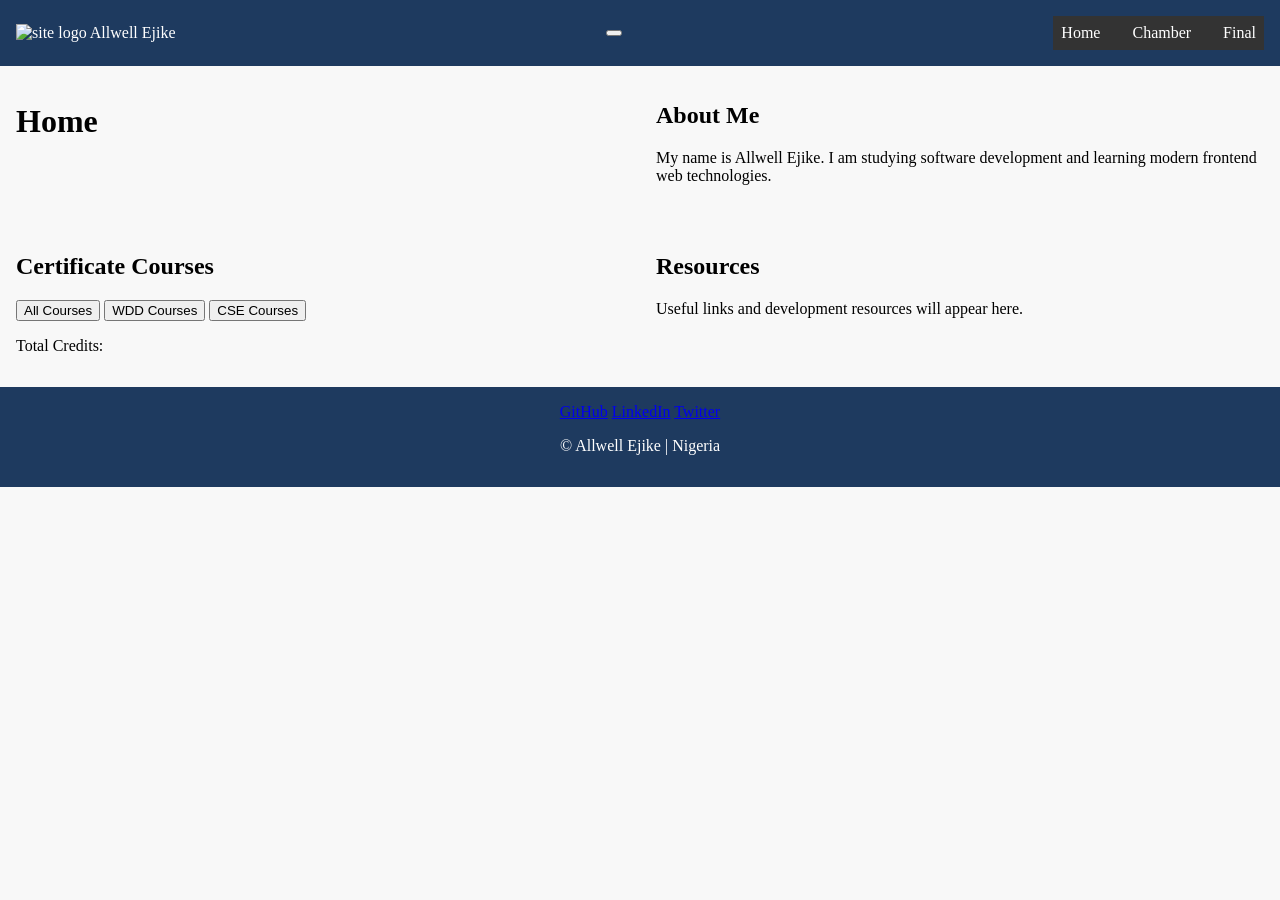
==== index.html @ 2c893b7d "create html root" ====
<!DOCTYPE html>
<html lang="en">
<head>
<meta charset="UTF-8">
<meta name="author" content="Allwell Ejike">
<meta name="description" content="WDD 231 Course Home Page by Allwell Ejike showcasing coursework and projects.">
<meta name="viewport" content="width=device-width, initial-scale=1.0">

<title>WDD 231 | Allwell Ejike</title>

<link rel="stylesheet" href="styles/normalize.css">
<link rel="stylesheet" href="styles/small.css">
<link rel="stylesheet" href="styles/larger.css">

<link rel="preconnect" href="https://fonts.googleapis.com">
<link href="https://fonts.googleapis.com/css2?family=Poppins:wght@300;500;700&display=swap" rel="stylesheet">

<script src="scripts/navigation.js" defer></script>
<script src="scripts/date.js" defer></script>
<script src="scripts/courses.js" defer></script>

</head>

<body>

<header>

<div class="logo">
<img src="images/logo.svg" alt="site logo">
<span>Allwell Ejike</span>
</div>

<button id="menu"></button>

<nav id="nav">
<ul>
<li><a href="#">Home</a></li>
<li><a href="../chamber/index.html">Chamber</a></li>
<li><a href="../final/index.html">Final</a></li>
</ul>
</nav>

</header>

<main>

<h1>Home</h1>

<section>
<h2>About Me</h2>
<p>My name is Allwell Ejike. I am studying software development and learning modern frontend web technologies.</p>
</section>

<section>
<h2>Certificate Courses</h2>

<div class="buttons">
<button id="all">All Courses</button>
<button id="wdd">WDD Courses</button>
<button id="cse">CSE Courses</button>
</div>

<div id="courses"></div>

<p>Total Credits: <span id="credits"></span></p>

</section>

<section>
<h2>Resources</h2>
<p>Useful links and development resources will appear here.</p>
</section>

</main>

<footer>

<div class="social">
<a href="https://github.com/allwellejike">GitHub</a>
<a href="https://linkedin.com">LinkedIn</a>
<a href="#">Twitter</a>
</div>

<p>
© <span id="currentyear"></span> Allwell Ejike | Nigeria
</p>

<p id="lastModified"></p>

</footer>

</body>
</html>
---- styles/small.css ----
body{
    font-family: 'Roboto,' sans-serif;
    margin: 0;
    padding: 0;
    background: #f8f8f8;
}

header{
    display: flex;
    justify-content: space-between;
    align-items: center;
    background: #1e3a5f;
    color: white;
    padding: 1em;
}

nav ul{
    list-style: none;
    display: none;
    padding: 0;
    background: #333;
    margin: 0;
}

nav ul.open{
    display: block;
}

nav ul li{
    padding: 0.5rem;
}

nav ul li a{
    color: white;
    text-decoration: none;
}

nav ul li a.active{
    color: yellow;
}

main{
    padding: 1rem;
}

.course-btn{
    margin: 0.5rem;
    padding: 0.5rem 1rem;
    border: none;
    color: white;
    cursor: pointer;
    background: #aa3e3e;
    border-radius: 5px;
}

footer{
    background: #1e3a5f;
    color: white;
    padding: 1rem;
    text-align: center;
}
---- styles/larger.css ----
@media screen and (min-width: 768px){
nav ul{
    display: flex !important;
    justify-content: center;
    gap: 1rem;
}

nav ul li{
    display: inline;
}

main{
    display: grid;
    grid-template-columns: repeat(2, 1fr);
    gap: 2rem;
}

header{
    justify-content: space-between;
}

#filters{
    display: flex;
    gap: 1rem;
    justify-content: center;
    margin: 1rem 0;
}
}
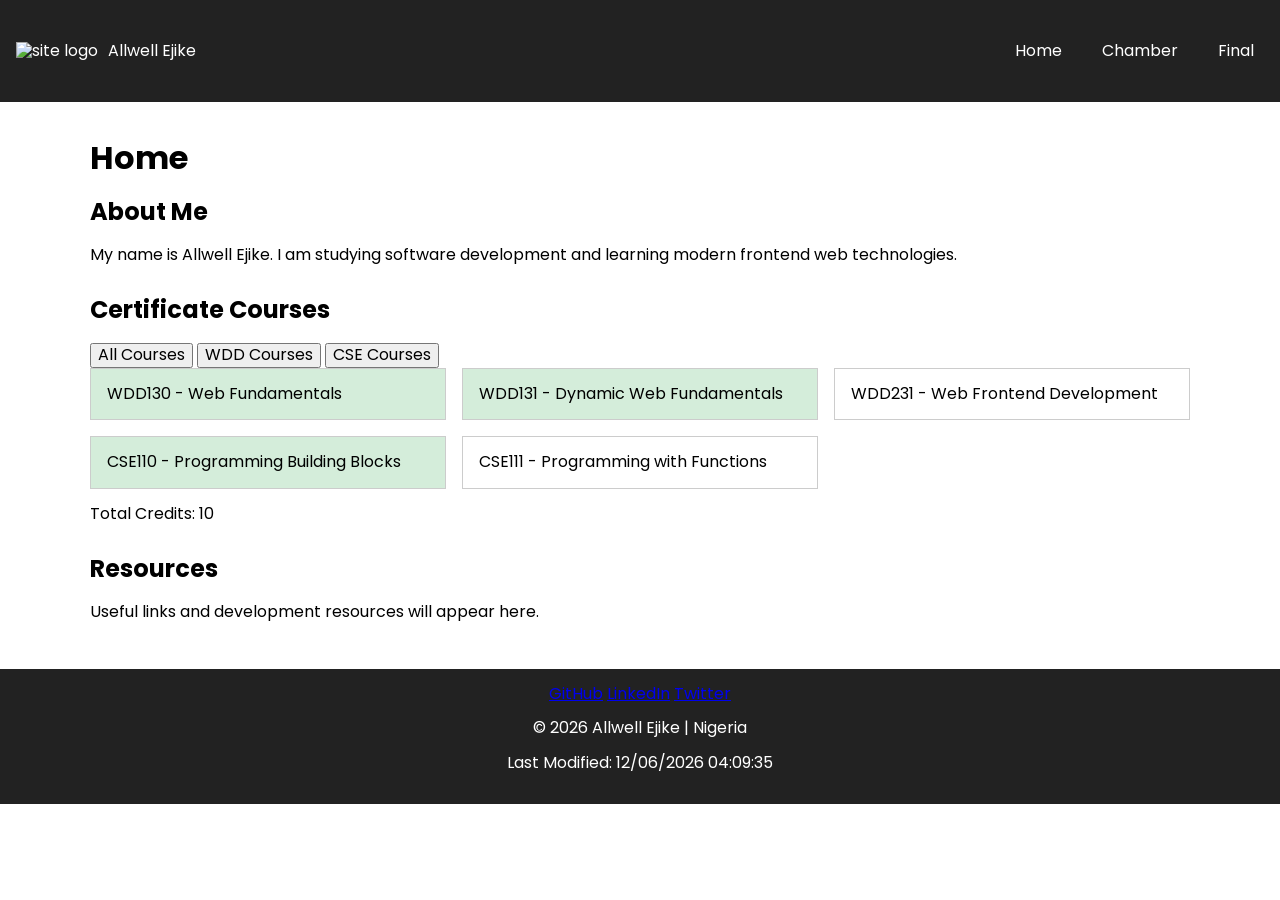
==== commit a1565e63: "added code to normalize.css" ====
--- a/index.html
+++ b/index.html
@@ -77,7 +77,7 @@
 
 <div class="social">
 <a href="https://github.com/allwellejike">GitHub</a>
-<a href="https://linkedin.com">LinkedIn</a>
+<a href="https://linkedin.com/in/allwellejike">LinkedIn</a>
 <a href="#">Twitter</a>
 </div>
 
--- a/styles/small.css
+++ b/styles/small.css
@@ -1,61 +1,74 @@
 body{
-    font-family: 'Roboto,' sans-serif;
-    margin: 0;
-    padding: 0;
-    background: #f8f8f8;
+font-family:Poppins, sans-serif;
+margin:0;
+padding:0;
 }
 
 header{
-    display: flex;
-    justify-content: space-between;
-    align-items: center;
-    background: #1e3a5f;
-    color: white;
-    padding: 1em;
+display:flex;
+justify-content:space-between;
+align-items:center;
+padding:1rem;
+background:#222;
+color:white;
+}
+
+.logo{
+display:flex;
+align-items:center;
+gap:10px;
 }
 
 nav ul{
-    list-style: none;
-    display: none;
-    padding: 0;
-    background: #333;
-    margin: 0;
+list-style:none;
+padding:0;
+display:none;
+flex-direction:column;
 }
 
 nav ul.open{
-    display: block;
+display:flex;
 }
 
-nav ul li{
-    padding: 0.5rem;
+nav a{
+color:white;
+text-decoration:none;
+padding:10px;
+display:block;
 }
 
-nav ul li a{
-    color: white;
-    text-decoration: none;
-}
-
-nav ul li a.active{
-    color: yellow;
+#menu{
+font-size:2rem;
+background:none;
+border:none;
+color:white;
 }
 
 main{
-    padding: 1rem;
+padding:1rem;
 }
 
-.course-btn{
-    margin: 0.5rem;
-    padding: 0.5rem 1rem;
-    border: none;
-    color: white;
-    cursor: pointer;
-    background: #aa3e3e;
-    border-radius: 5px;
+section{
+margin-bottom:2rem;
+}
+
+#courses{
+display:grid;
+gap:1rem;
+}
+
+.course{
+padding:1rem;
+border:1px solid #ccc;
+}
+
+.completed{
+background:#d4edda;
 }
 
 footer{
-    background: #1e3a5f;
-    color: white;
-    padding: 1rem;
-    text-align: center;
+text-align:center;
+padding:1rem;
+background:#222;
+color:white;
 }
--- a/styles/larger.css
+++ b/styles/larger.css
@@ -1,28 +1,22 @@
-@media screen and (min-width: 768px){
-nav ul{
-    display: flex !important;
-    justify-content: center;
-    gap: 1rem;
+@media (min-width: 768px){
+
+#menu{
+display:none;
 }
 
-nav ul li{
-    display: inline;
+nav ul{
+display:flex;
+flex-direction:row;
+gap:20px;
+}
+
+#courses{
+grid-template-columns:repeat(3,1fr);
 }
 
 main{
-    display: grid;
-    grid-template-columns: repeat(2, 1fr);
-    gap: 2rem;
+max-width:1100px;
+margin:auto;
 }
 
-header{
-    justify-content: space-between;
-}
-
-#filters{
-    display: flex;
-    gap: 1rem;
-    justify-content: center;
-    margin: 1rem 0;
-}
 }
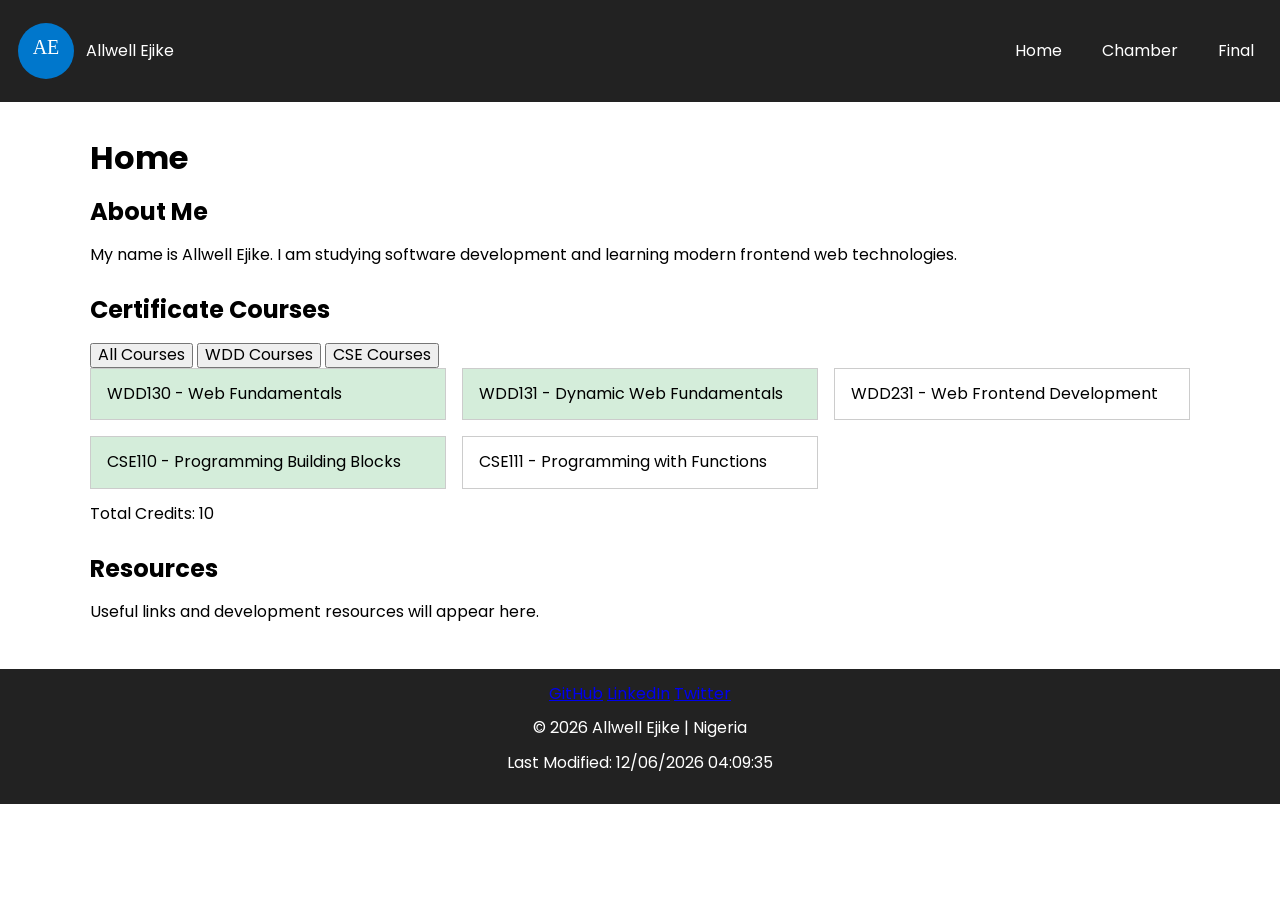
==== commit 58546d5c: "added img" ====
--- a/index.html
+++ b/index.html
@@ -3,7 +3,7 @@
 <head>
 <meta charset="UTF-8">
 <meta name="author" content="Allwell Ejike">
-<meta name="description" content="WDD 231 Course Home Page by Allwell Ejike showcasing coursework and projects.">
+<meta name="description" content="WDD 231 course home page by Allwell Ejike featuring web development coursework and projects.">
 <meta name="viewport" content="width=device-width, initial-scale=1.0">
 
 <title>WDD 231 | Allwell Ejike</title>
@@ -78,7 +78,7 @@
 <div class="social">
 <a href="https://github.com/allwellejike">GitHub</a>
 <a href="https://linkedin.com/in/allwellejike">LinkedIn</a>
-<a href="#">Twitter</a>
+<a href="https://twitter.com/allwell_lfc">Twitter</a>
 </div>
 
 <p>
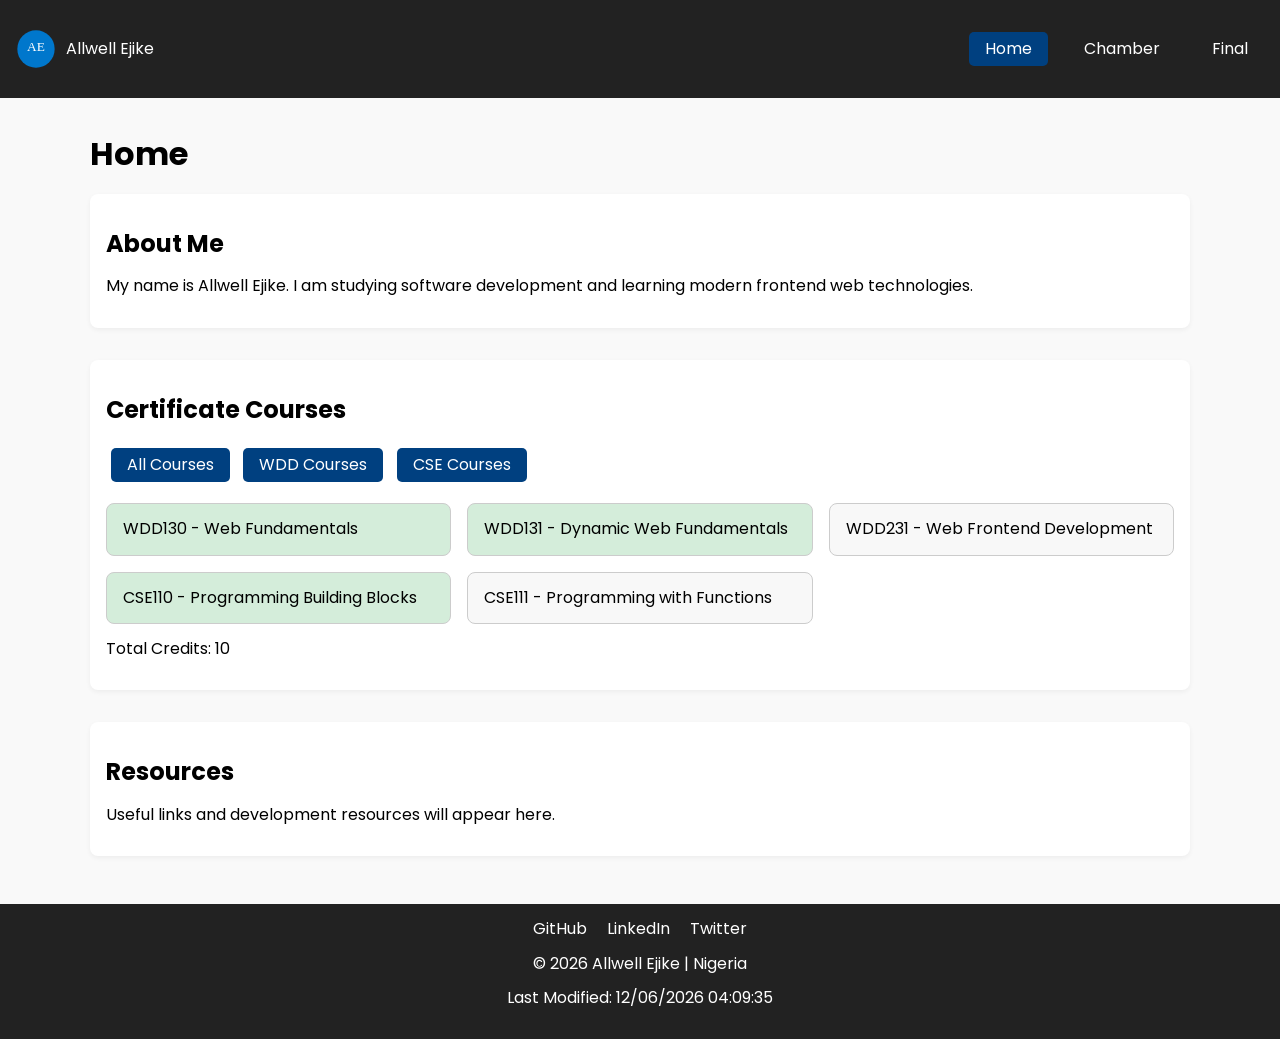
==== commit eb26ae2c: "added code" ====
--- a/index.html
+++ b/index.html
@@ -8,12 +8,13 @@
 
 <title>WDD 231 | Allwell Ejike</title>
 
+<link rel="preconnect" href="https://fonts.googleapis.com">
+<link rel="preconnect" href="https://fonts.gstatic.com" crossorigin>
+<link href="https://fonts.googleapis.com/css2?family=Poppins:wght@300;500;700&display=swap" rel="stylesheet">
+
 <link rel="stylesheet" href="styles/normalize.css">
 <link rel="stylesheet" href="styles/small.css">
 <link rel="stylesheet" href="styles/larger.css">
-
-<link rel="preconnect" href="https://fonts.googleapis.com">
-<link href="https://fonts.googleapis.com/css2?family=Poppins:wght@300;500;700&display=swap" rel="stylesheet">
 
 <script src="scripts/navigation.js" defer></script>
 <script src="scripts/date.js" defer></script>
@@ -24,69 +25,56 @@
 <body>
 
 <header>
-
-<div class="logo">
-<img src="images/logo.svg" alt="site logo">
-<span>Allwell Ejike</span>
-</div>
-
-<button id="menu"></button>
-
-<nav id="nav">
-<ul>
-<li><a href="#">Home</a></li>
-<li><a href="../chamber/index.html">Chamber</a></li>
-<li><a href="../final/index.html">Final</a></li>
-</ul>
-</nav>
-
+    <div class="logo">
+        <img src="images/logo.svg" alt="Allwell Ejike logo">
+        <span>Allwell Ejike</span>
+    </div>
+    <button id="menu">☰</button>
+    <nav>
+        <ul>
+            <li><a href="#" class="active">Home</a></li>
+            <li><a href="../chamber/index.html">Chamber</a></li>
+            <li><a href="../final/index.html">Final</a></li>
+        </ul>
+    </nav>
 </header>
 
 <main>
+    <h1>Home</h1>
 
-<h1>Home</h1>
+    <section>
+        <h2>About Me</h2>
+        <p>My name is Allwell Ejike. I am studying software development and learning modern frontend web technologies.</p>
+    </section>
 
-<section>
-<h2>About Me</h2>
-<p>My name is Allwell Ejike. I am studying software development and learning modern frontend web technologies.</p>
-</section>
+    <section>
+        <h2>Certificate Courses</h2>
 
-<section>
-<h2>Certificate Courses</h2>
+        <div class="buttons">
+            <button id="all">All Courses</button>
+            <button id="wdd">WDD Courses</button>
+            <button id="cse">CSE Courses</button>
+        </div>
 
-<div class="buttons">
-<button id="all">All Courses</button>
-<button id="wdd">WDD Courses</button>
-<button id="cse">CSE Courses</button>
-</div>
+        <div id="courses"></div>
+        <p>Total Credits: <span id="credits"></span></p>
+    </section>
 
-<div id="courses"></div>
-
-<p>Total Credits: <span id="credits"></span></p>
-
-</section>
-
-<section>
-<h2>Resources</h2>
-<p>Useful links and development resources will appear here.</p>
-</section>
-
+    <section>
+        <h2>Resources</h2>
+        <p>Useful links and development resources will appear here.</p>
+    </section>
 </main>
 
 <footer>
+    <div class="social">
+        <a href="https://github.com/allwellejike">GitHub</a>
+        <a href="https://linkedin.com/in/allwellejike">LinkedIn</a>
+        <a href="https://twitter.com/allwell_lfc">Twitter</a>
+    </div>
 
-<div class="social">
-<a href="https://github.com/allwellejike">GitHub</a>
-<a href="https://linkedin.com/in/allwellejike">LinkedIn</a>
-<a href="https://twitter.com/allwell_lfc">Twitter</a>
-</div>
-
-<p>
-© <span id="currentyear"></span> Allwell Ejike | Nigeria
-</p>
-
-<p id="lastModified"></p>
-
+    <p>© <span id="currentyear"></span> Allwell Ejike | Nigeria</p>
+    <p id="lastModified"></p>
 </footer>
 
 </body>
--- a/styles/small.css
+++ b/styles/small.css
@@ -1,74 +1,130 @@
-body{
-font-family:Poppins, sans-serif;
-margin:0;
-padding:0;
+/* Base Styles */
+body {
+    font-family: Poppins, sans-serif;
+    margin: 0;
+    padding: 0;
+    background: #f9f9f9;
 }
 
-header{
-display:flex;
-justify-content:space-between;
-align-items:center;
-padding:1rem;
-background:#222;
-color:white;
+header {
+    display: flex;
+    justify-content: space-between;
+    align-items: center;
+    padding: 1rem;
+    background: #222;
+    color: white;
 }
 
-.logo{
-display:flex;
-align-items:center;
-gap:10px;
+.logo {
+    display: flex;
+    align-items: center;
+    gap: 10px;
 }
 
-nav ul{
-list-style:none;
-padding:0;
-display:none;
-flex-direction:column;
+.logo img {
+    width: 40px;
 }
 
-nav ul.open{
-display:flex;
+/* Navigation */
+nav ul {
+    list-style: none;
+    padding: 0;
+    display: none;
+    flex-direction: column;
+    gap: 0.5rem;
 }
 
-nav a{
-color:white;
-text-decoration:none;
-padding:10px;
-display:block;
+nav ul.open {
+    display: flex;
 }
 
-#menu{
-font-size:2rem;
-background:none;
-border:none;
-color:white;
+nav a {
+    color: white;
+    text-decoration: none;
+    padding: 0.5rem 1rem;
+    display: block;
+    border-radius: 5px;
 }
 
-main{
-padding:1rem;
+nav a.active {
+    background: #004080;
 }
 
-section{
-margin-bottom:2rem;
+#menu {
+    font-size: 2rem;
+    background: none;
+    border: none;
+    color: white;
+    cursor: pointer;
 }
 
-#courses{
-display:grid;
-gap:1rem;
+/* Main Content */
+main {
+    max-width: 1100px;
+    margin: auto;
+    padding: 1rem;
 }
 
-.course{
-padding:1rem;
-border:1px solid #ccc;
+section {
+    margin-bottom: 2rem;
+    padding: 1rem;
+    background: #fff;
+    border-radius: 8px;
+    box-shadow: 0 2px 5px rgba(0,0,0,0.05);
 }
 
-.completed{
-background:#d4edda;
+/* Courses Grid */
+#courses {
+    display: grid;
+    gap: 1rem;
 }
 
-footer{
-text-align:center;
-padding:1rem;
-background:#222;
-color:white;
+.course {
+    padding: 1rem;
+    border: 1px solid #ccc;
+    border-radius: 8px;
+    transition: transform 0.2s;
+    background: #f8f8f8;
+}
+
+.course.completed {
+    background: #d4edda;
+}
+
+.course:hover {
+    transform: scale(1.02);
+}
+
+/* Buttons */
+.buttons {
+    margin-bottom: 1rem;
+}
+
+.buttons button {
+    margin: 0.3rem;
+    padding: 0.5rem 1rem;
+    border: none;
+    border-radius: 5px;
+    background: #004080;
+    color: white;
+    cursor: pointer;
+    transition: background 0.2s;
+}
+
+.buttons button:hover {
+    background: #002f5b;
+}
+
+/* Footer */
+footer {
+    text-align: center;
+    padding: 1rem;
+    background: #222;
+    color: white;
+}
+
+footer .social a {
+    margin: 0 0.5rem;
+    color: white;
+    text-decoration: none;
 }
--- a/styles/larger.css
+++ b/styles/larger.css
@@ -1,22 +1,20 @@
-@media (min-width: 768px){
+@media (min-width: 768px) {
+    #menu {
+        display: none;
+    }
 
-#menu{
-display:none;
-}
+    nav ul {
+        display: flex;
+        flex-direction: row;
+        gap: 20px;
+    }
 
-nav ul{
-display:flex;
-flex-direction:row;
-gap:20px;
-}
+    main {
+        max-width: 1100px;
+        margin: auto;
+    }
 
-#courses{
-grid-template-columns:repeat(3,1fr);
-}
-
-main{
-max-width:1100px;
-margin:auto;
-}
-
+    #courses {
+        grid-template-columns: repeat(3, 1fr);
+    }
 }
